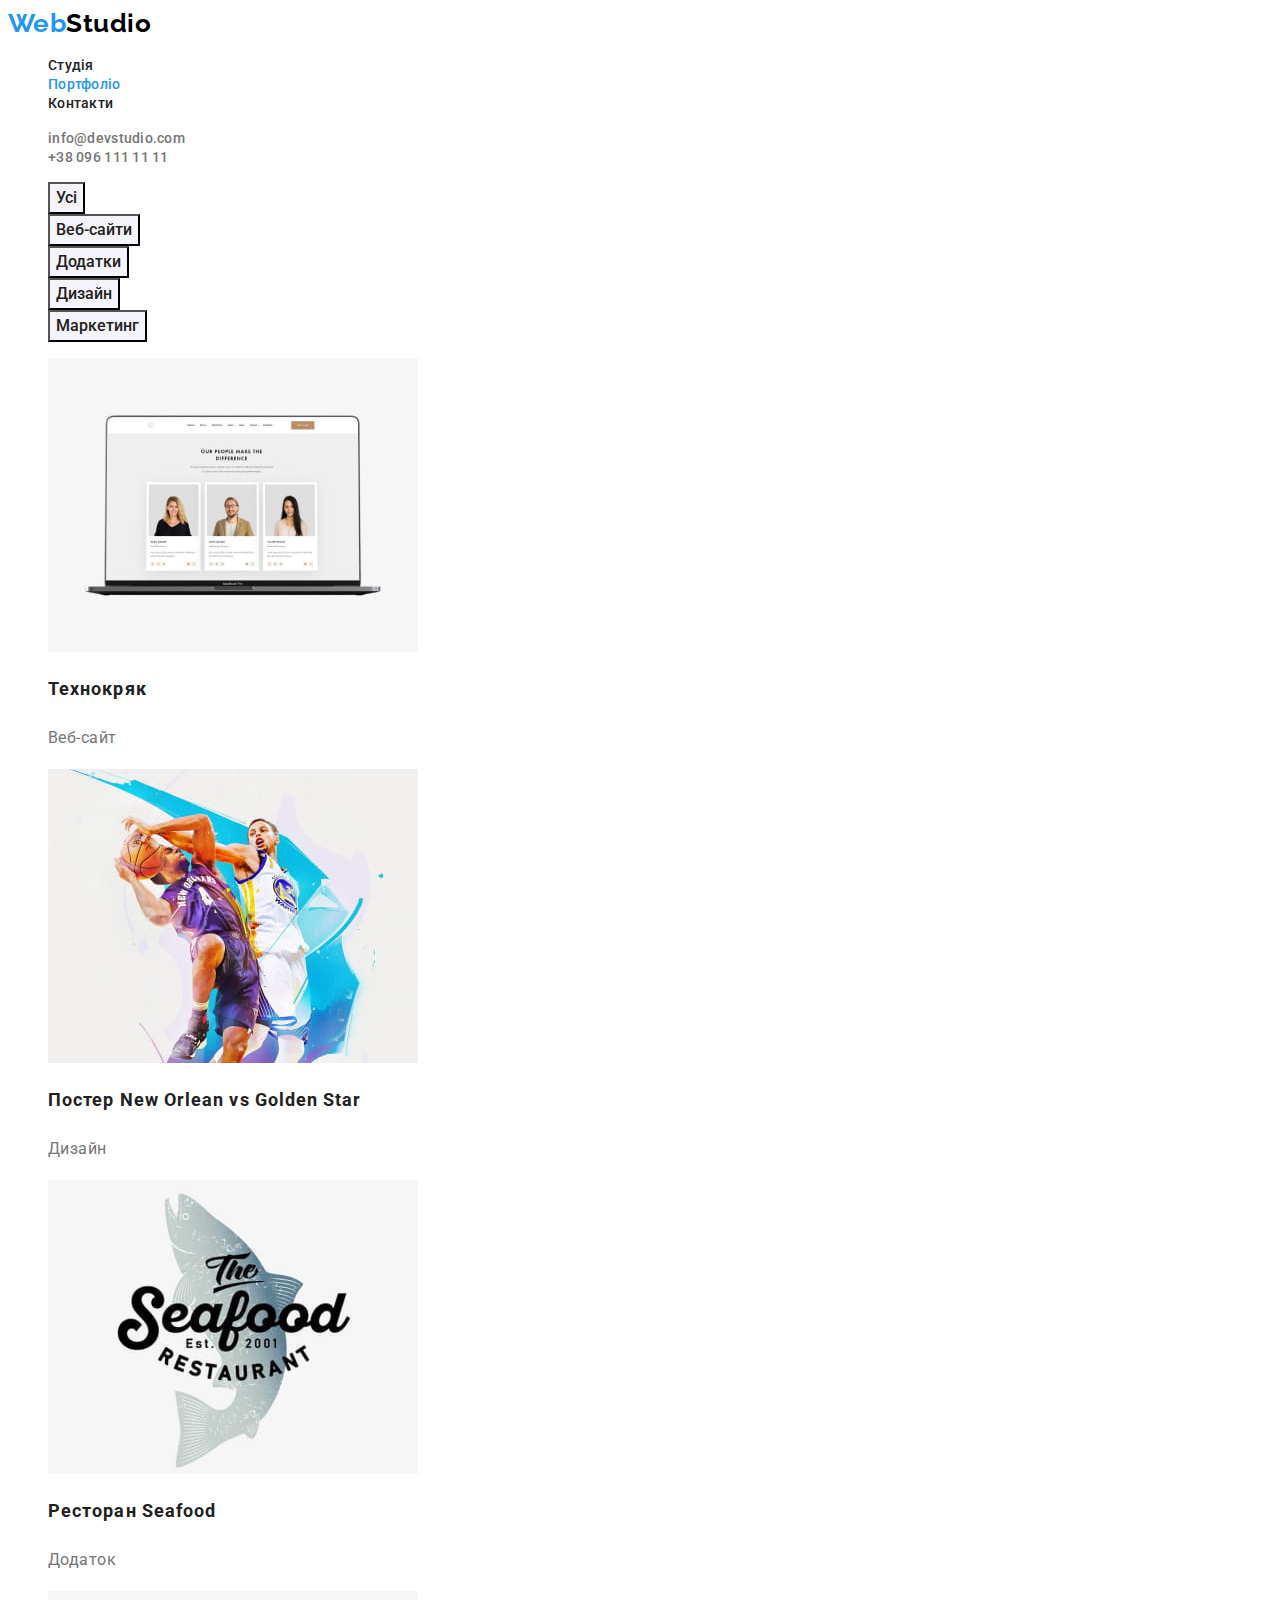
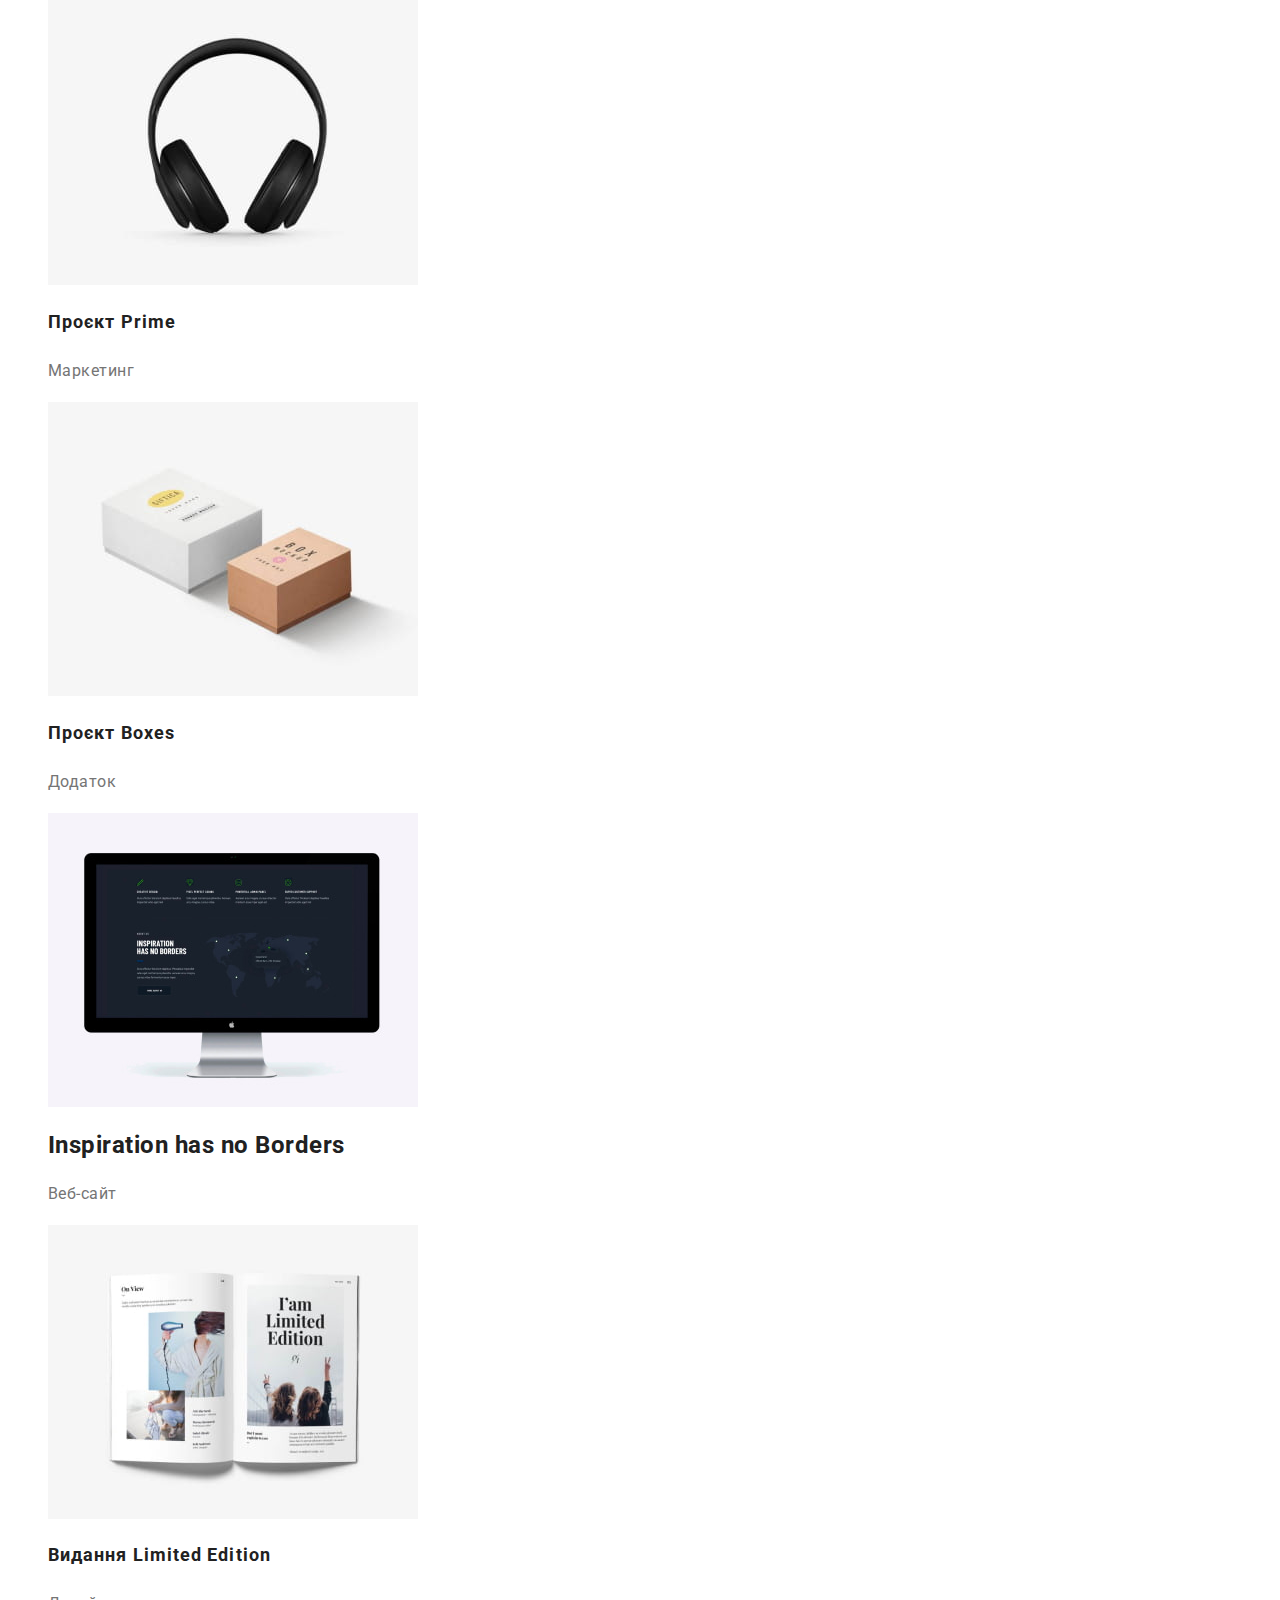
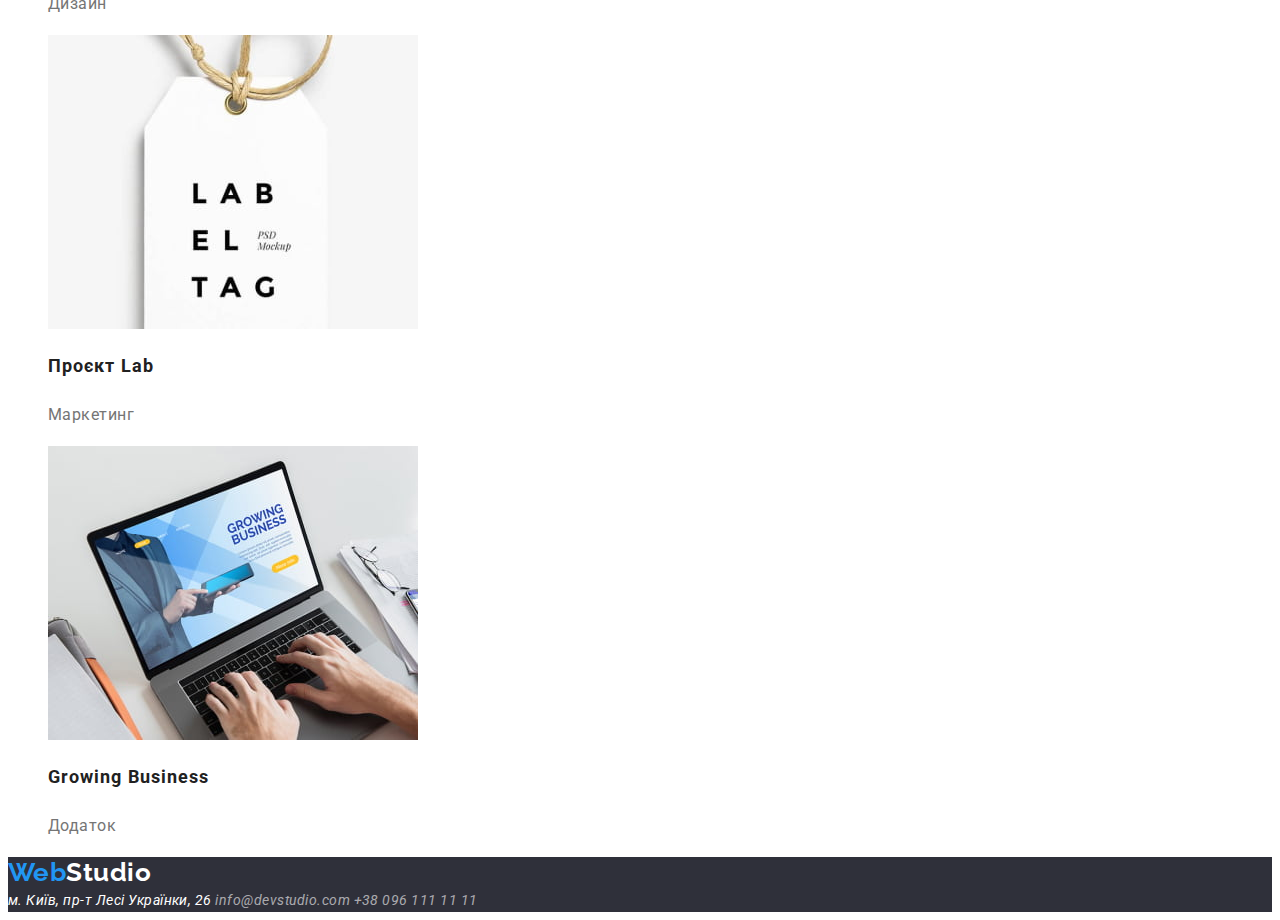
==== portfolio.html @ b5fe2f4d "completes hw2" ====
<!DOCTYPE html>
<html lang="uk">
<head>
    <meta charset="UTF-8">
    <meta http-equiv="X-UA-Compatible" content="IE=edge">
    <meta name="viewport" content="width=device-width, initial-scale=1.0">
    <title>Portfolio | WebStudio</title>
    <link rel="preconnect" href="https://fonts.googleapis.com">
    <link rel="preconnect" href="https://fonts.gstatic.com" crossorigin>
    <link href="https://fonts.googleapis.com/css2?family=Raleway:wght@700&family=Roboto:wght@400;500;700;900&display=swap"
        rel="stylesheet">
    <link rel="stylesheet" href="./css/styles.css">
</head>
<body class="page">
    <header>
        <nav class="site-nav">
            <a href="./index.html" class="logo link"><span class="logo-prefix">Web</span>Studio</a>
            <ul class="list">
                <li><a href="./index.html" class="nav-option link">Студія</a></li>
                <li><a href="./portfolio.html" class="nav-option current link">Портфоліо</a></li>
                <li><a href="" class="nav-option link">Контакти</a></li>
            </ul>
        </nav>
        <ul class="list">
            <li><a href="mailto:info@devstudio.com" class="header-contact link">info@devstudio.com</a></li>
            <li><a href="tel:+380961111111" class="header-contact link">+38 096 111 11 11</a></li>
        </ul>
    </header>
    <main>
        <section>
            <h1 class="hidden">Приклади робіт</h1>
            <ul class="filter list">
                <li>
                    <button type="button" class="filter-option"> Усі</button>
                </li>
                <li>
                    <button type="button" class="filter-option">Веб-сайти</button>
                </li>
                <li>
                    <button type="button" class="filter-option">Додатки</button>
                </li>
                <li>
                    <button type="button" class="filter-option">Дизайн</button>
                </li>
                <li>
                    <button type="button" class="filter-option">Маркетинг</button>
                </li>
            </ul>
            <ul class="projects list">
                <li>
                    <img src="./images/portfolio-page/portfolio-1.jpg" alt="Відкрита лендингова сторінка Технокряк" width="370" height="294">
                    <h2 class="project-name">Технокряк</h2>
                    <p class="project-type">Веб-сайт</p>
                </li>
                <li>
                    <img src="./images/portfolio-page/portfolio-2.jpg" alt="Постер New Orlean vs Golden Star" width="370" height="294">
                    <h2 class="project-name">Постер <span lang="en">New Orlean vs Golden Star</span></h2>
                    <p class="project-type">Дизайн</p>
                </li>
                 <li>
                    <img src="./images/portfolio-page/portfolio-3.jpg" alt="Логотип ресторану Seafood" width="370" height="294">
                    <h2 class="project-name">Ресторан <span lang="en">Seafood</span></h2>
                    <p class="project-type">Додаток</p>
                </li>
                <li>
                    <img src="./images/portfolio-page/portfolio-4.jpg" alt="Навушники" width="370" height="294">
                    <h2 class="project-name">Проєкт <span lang="en">Prime</span></h2>
                    <p class="project-type">Маркетинг</p>
                </li>
                <li>
                    <img src="./images/portfolio-page/portfolio-5.jpg" alt="Мінімалістичне зображення коробок" width="370" height="294">
                    <h2 class="project-name">Проєкт <span lang="en">Boxes</span></h2>
                    <p class="project-type">Додаток</p>
                 </li>
                <li>
                    <img src="./images/portfolio-page/portfolio-6.jpg" alt="Відкрита лендингова сторінка Inspiration has no Borders" width="370" height="294">
                    <h2><span lang="en">Inspiration has no Borders</span></h2>
                    <p class="project-type">Веб-сайт</p>
                </li>
                <li>
                    <img src="./images/portfolio-page/portfolio-7.jpg" alt="Видання Limited Edition" width="370" height="294">
                    <h2 class="project-name">Видання <span lang="en">Limited Edition</span></h2>
                    <p class="project-type">Дизайн</p>
    
                </li>
                <li>
                    <img src="./images/portfolio-page/portfolio-8.jpg" alt="Лейбл з написом Label tag" width="370" height="294">
                    <h2 class="project-name">Проєкт <span lang="en">Lab</span></h2>
                    <p class="project-type">Маркетинг</p>
                </li>
                <li>
                    <img src="./images/portfolio-page/portfolio-9.jpg" alt="Презентація додатку Growing Business" width="370" height="294">
                    <h2 class="project-name"><span lang="en">Growing Business</span></h2>
                    <p class="project-type">Додаток</p>

                </li>
            </ul>
        </section>
    </main>
    <footer class="footer">
        <a href="./index.html" class="logo link"><span class="logo-prefix">Web</span>Studio</a>
        <address class="address">
            <a href="https://goo.gl/maps/KxJQevmXm44vG7T1A" target="_blank" rel="noopener noreferrer nofollow"
                class="address-map link">м. Київ, пр-т Лесі Українки, 26</a>
            <a href="mailto:info@devstudio.com" class="footer-contact link">info@devstudio.com</a>
            <a href="tel:+380961111111" class="footer-contact link">+38 096 111 11 11</a>
        </address>
    </footer>
</body>
</html>
---- css/styles.css ----
:root {
    --primary-text-color: #212121;
    --secondary-text-color: #757575;
    --accent-color: #2196F3;
    --primary-white: #FFFFFF;
    --primary-black: #000000;
    --deep-background-color: #2F303A;
    --light-background-color: #F5F4FA;
    --transparent-white: #FFFFFF99;
}

.page {
    font-family: Roboto, sans-serif;
    letter-spacing: 0.03em;
    
    color: var(--primary-text-color);
}

.hidden  {
     display: none;
 }

.list {
    list-style: none;
}

.link {
    text-decoration: none;
    
    color: inherit;
}

.link:hover,
.link:focus {
color: var(--accent-color)
}

.current {
    color: var(--accent-color)
}

.section-heading{
    font-size: 36px;
    line-height: calc(42 / 36);
    text-align: center;
}
/* logo */

.logo {
    font-family: Raleway, sans-serif;
    font-weight: 700;
    font-size: 26px;
    line-height: calc(31 / 26);
}

.site-nav .logo {
    color: var(--primary-black)
}

.footer .logo {
    color: var(--primary-white)
}

.logo-prefix {
    color: var(--accent-color);
}

/* main-nav, header contacts */

.nav-option,
.header-contact {
    font-weight: 500;
    font-size: 14px;
    line-height: calc(16 / 14);
    letter-spacing: 0.02em;
}

.header-contact {
    color: var(--secondary-text-color)
}

/* hero */

.hero {
    font-weight: 900;
    font-size: 44px;
    line-height: calc(60 / 44);

    text-align: center;
    letter-spacing: 0.06em;
    text-transform: uppercase;

    color: var(--primary-white);
    background-color: var(--deep-background-color);
}

.hero-button {
    font-family: inherit;
    font-weight: 700;
    font-size: 16px;
    line-height: calc(30 / 16);

    align-items: center;
    text-align: center;
    letter-spacing: 0.06em;

    color: var(--primary-white);
    background-color: var(--accent-color);
}

/* advantages */

.advantages-heading {
    font-size: 14px;
    line-height: calc(16 / 14);
    text-transform: uppercase;
}

.advantages-text {
    font-size: 14px;
    line-height: calc(24 / 14);

    color: var(--secondary-text-color);
}

/* team */

.team {
    background-color: var(--light-background-color);
}

.team-card {
    background-color: var(--primary-white);
}

.team-name {
    font-weight: 500;
    font-size: 16px;
    line-height: calc(19 / 16);
}

.team-position {
    font-size: 16px;
    line-height: calc(19 / 16);

    color: var(--secondary-text-color);
}

/* projects */

.filter-option {
    font-family: inherit;
    font-weight: 500;
    font-size: 16px;
    line-height: calc(26 / 16);

    color: var(--primary-text-color);
    background-color: var(--light-background-color);

    cursor: pointer
}

.filter-option:hover,
.filter-option:focus {
    color: var(--primary-white);
    background-color: var(--accent-color);
}

.project-name {
    font-weight: 700;
    font-size: 18px;
    line-height: calc(36 / 18);

    letter-spacing: 0.06em;
}

.project-type {
    font-size: 16px;
    line-height: calc(30 / 16);

    color: var(--secondary-text-color);
}

/* footer */

.footer {
    background-color: var(--deep-background-color);
}

.address {
    font-size: 14px;
    line-height: calc(24 / 14);
}

.address-map {
    color: var(--primary-white);
}

.footer-contact {
    color: var(--transparent-white);
}
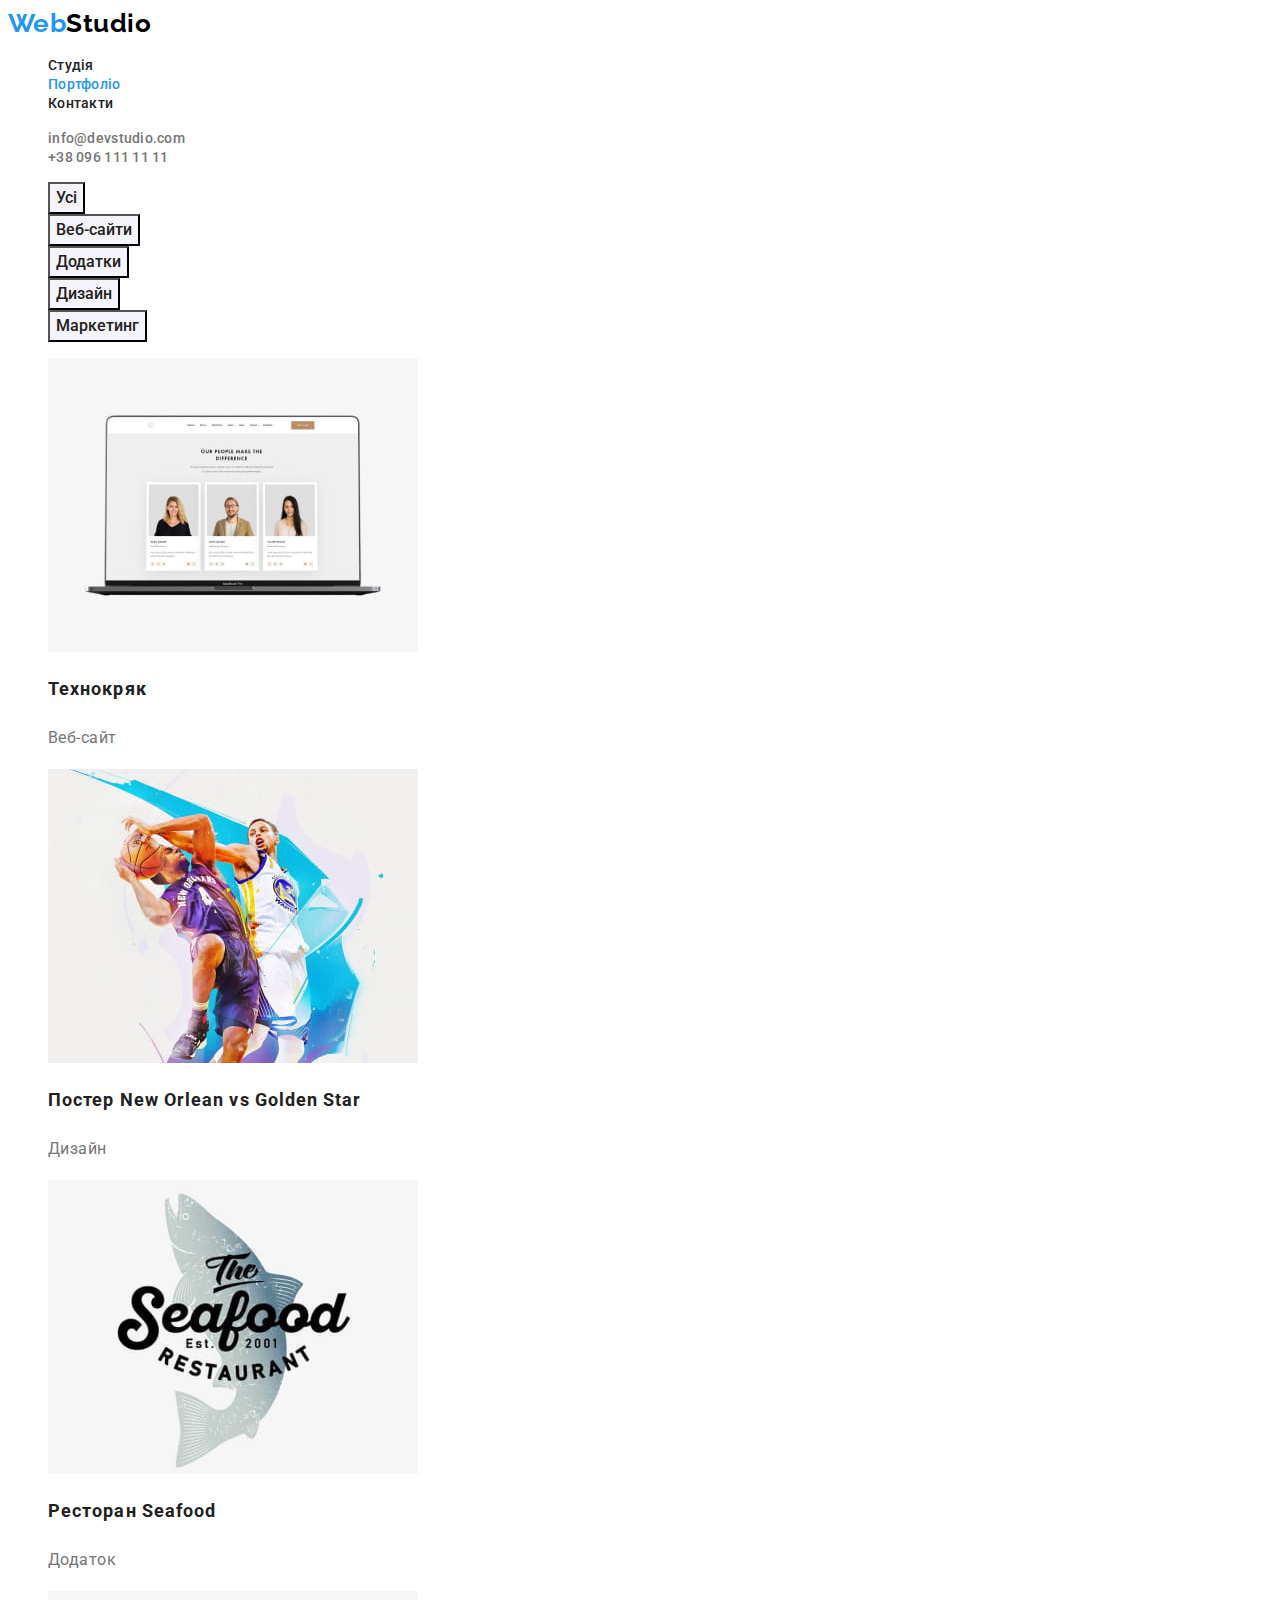
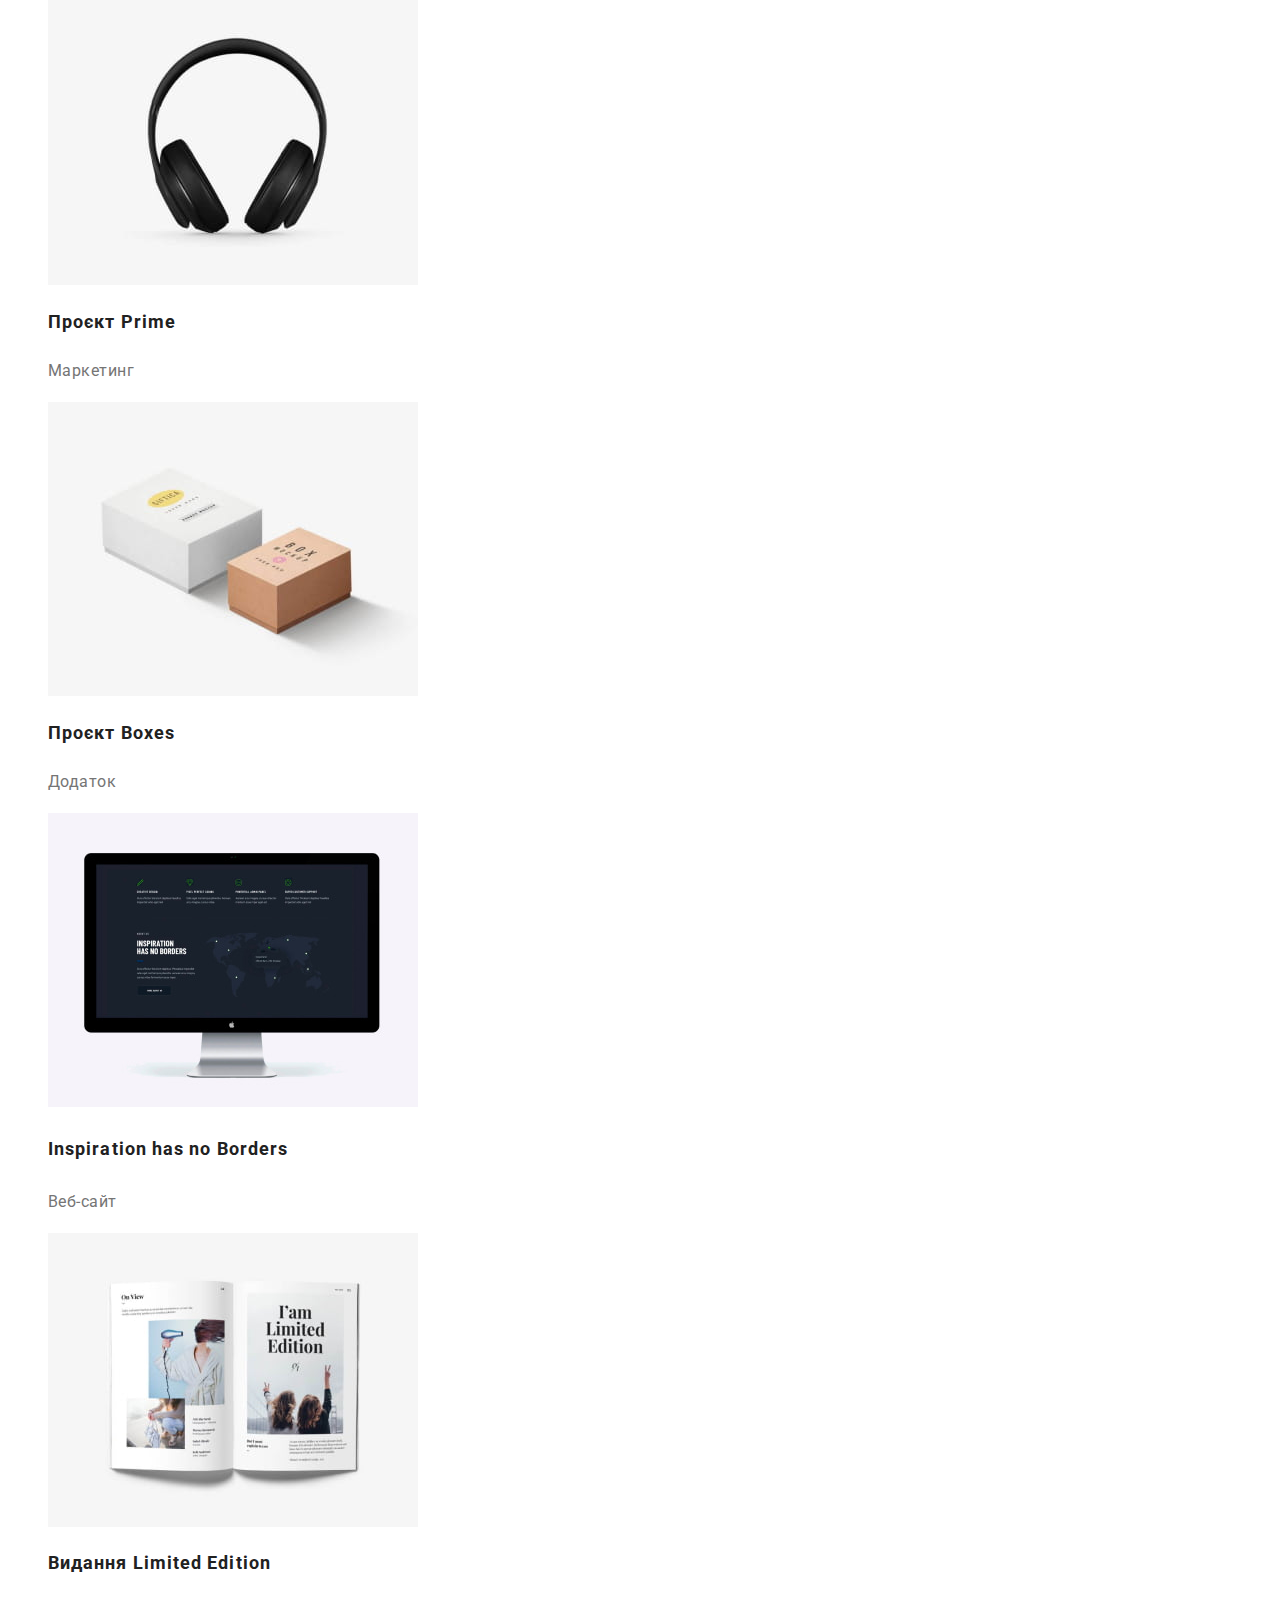
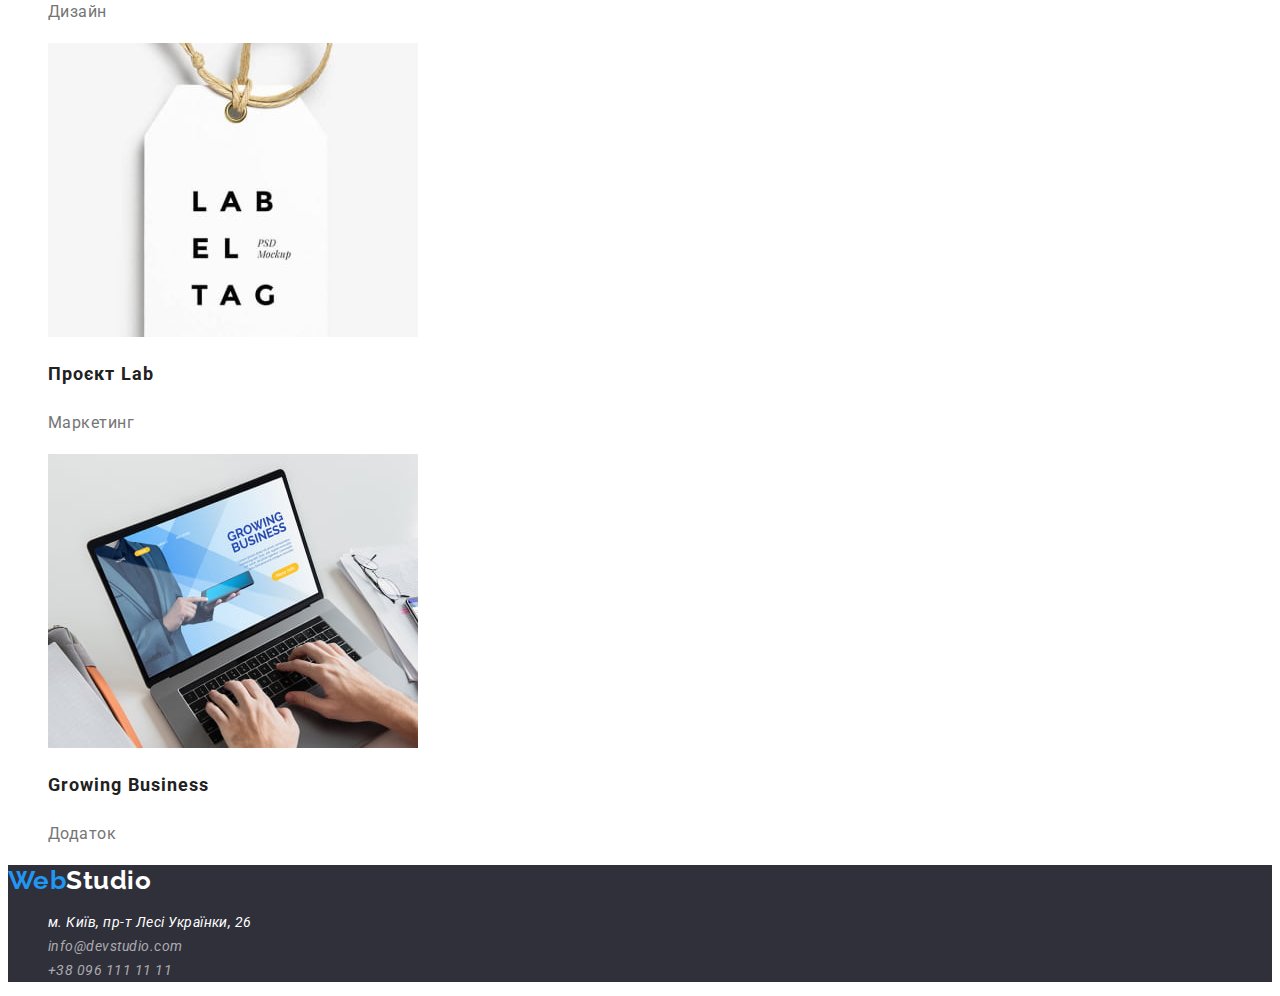
==== commit 042c869d: "fix for hw2" ====
--- a/portfolio.html
+++ b/portfolio.html
@@ -11,7 +11,7 @@
         rel="stylesheet">
     <link rel="stylesheet" href="./css/styles.css">
 </head>
-<body class="page">
+<body>
     <header>
         <nav class="site-nav">
             <a href="./index.html" class="logo link"><span class="logo-prefix">Web</span>Studio</a>
@@ -48,51 +48,69 @@
             </ul>
             <ul class="projects list">
                 <li>
-                    <img src="./images/portfolio-page/portfolio-1.jpg" alt="Відкрита лендингова сторінка Технокряк" width="370" height="294">
-                    <h2 class="project-name">Технокряк</h2>
-                    <p class="project-type">Веб-сайт</p>
+                    <a href="#" class="link">
+                        <img src="./images/portfolio-page/portfolio-1.jpg" alt="Відкрита лендингова сторінка Технокряк" width="370"
+                        height="294">
+                        <h2 class="project-name">Технокряк</h2>
+                        <p class="project-type">Веб-сайт</p>
+                    </a>
                 </li>
                 <li>
-                    <img src="./images/portfolio-page/portfolio-2.jpg" alt="Постер New Orlean vs Golden Star" width="370" height="294">
-                    <h2 class="project-name">Постер <span lang="en">New Orlean vs Golden Star</span></h2>
-                    <p class="project-type">Дизайн</p>
+                    <a href="#" class="link">
+                        <img src="./images/portfolio-page/portfolio-2.jpg" alt="Постер New Orlean vs Golden Star" width="370" height="294">
+                        <h2 class="project-name">Постер <span lang="en">New Orlean vs Golden Star</span></h2>
+                        <p class="project-type">Дизайн</p>
+                    </a>
                 </li>
                  <li>
-                    <img src="./images/portfolio-page/portfolio-3.jpg" alt="Логотип ресторану Seafood" width="370" height="294">
-                    <h2 class="project-name">Ресторан <span lang="en">Seafood</span></h2>
-                    <p class="project-type">Додаток</p>
+                    <a href="#" class="link">
+                        <img src="./images/portfolio-page/portfolio-3.jpg" alt="Логотип ресторану Seafood" width="370" height="294">
+                        <h2 class="project-name">Ресторан <span lang="en">Seafood</span></h2>
+                        <p class="project-type">Додаток</p>
+                    </a>
                 </li>
                 <li>
-                    <img src="./images/portfolio-page/portfolio-4.jpg" alt="Навушники" width="370" height="294">
-                    <h2 class="project-name">Проєкт <span lang="en">Prime</span></h2>
-                    <p class="project-type">Маркетинг</p>
+                    <a href="#" class="link">
+                        <img src="./images/portfolio-page/portfolio-4.jpg" alt="Навушники" width="370" height="294">
+                        <h2 class="project-name">Проєкт <span lang="en">Prime</span></h2>
+                        <p class="project-type">Маркетинг</p>
+                    </a>
                 </li>
                 <li>
-                    <img src="./images/portfolio-page/portfolio-5.jpg" alt="Мінімалістичне зображення коробок" width="370" height="294">
-                    <h2 class="project-name">Проєкт <span lang="en">Boxes</span></h2>
-                    <p class="project-type">Додаток</p>
+                    <a href="#" class="link">
+                        <img src="./images/portfolio-page/portfolio-5.jpg" alt="Мінімалістичне зображення коробок" width="370" height="294">
+                        <h2 class="project-name">Проєкт <span lang="en">Boxes</span></h2>
+                        <p class="project-type">Додаток</p>
+                    </a>
                  </li>
                 <li>
-                    <img src="./images/portfolio-page/portfolio-6.jpg" alt="Відкрита лендингова сторінка Inspiration has no Borders" width="370" height="294">
-                    <h2><span lang="en">Inspiration has no Borders</span></h2>
-                    <p class="project-type">Веб-сайт</p>
+                    <a href="#" class="link">
+                        <img src="./images/portfolio-page/portfolio-6.jpg" alt="Відкрита лендингова сторінка Inspiration has no Borders"
+                        width="370" height="294">
+                        <h2><span lang="en" class="project-name">Inspiration has no Borders</span></h2>
+                        <p class="project-type">Веб-сайт</p>
+                    </a>
                 </li>
                 <li>
-                    <img src="./images/portfolio-page/portfolio-7.jpg" alt="Видання Limited Edition" width="370" height="294">
-                    <h2 class="project-name">Видання <span lang="en">Limited Edition</span></h2>
-                    <p class="project-type">Дизайн</p>
-    
+                    <a href="#" class="link">
+                        <img src="./images/portfolio-page/portfolio-7.jpg" alt="Видання Limited Edition" width="370" height="294">
+                        <h2 class="project-name">Видання <span lang="en">Limited Edition</span></h2>
+                        <p class="project-type">Дизайн</p>
+                    </a>
                 </li>
                 <li>
-                    <img src="./images/portfolio-page/portfolio-8.jpg" alt="Лейбл з написом Label tag" width="370" height="294">
-                    <h2 class="project-name">Проєкт <span lang="en">Lab</span></h2>
-                    <p class="project-type">Маркетинг</p>
+                    <a href="#" class="link">
+                        <img src="./images/portfolio-page/portfolio-8.jpg" alt="Лейбл з написом Label tag" width="370" height="294">
+                        <h2 class="project-name">Проєкт <span lang="en">Lab</span></h2>
+                        <p class="project-type">Маркетинг</p>
+                    </a>
                 </li>
                 <li>
-                    <img src="./images/portfolio-page/portfolio-9.jpg" alt="Презентація додатку Growing Business" width="370" height="294">
-                    <h2 class="project-name"><span lang="en">Growing Business</span></h2>
-                    <p class="project-type">Додаток</p>
-
+                    <a href="#" class="link">
+                        <img src="./images/portfolio-page/portfolio-9.jpg" alt="Презентація додатку Growing Business" width="370" height="294">
+                        <h2 class="project-name"><span lang="en">Growing Business</span></h2>
+                        <p class="project-type">Додаток</p>
+                    </a>
                 </li>
             </ul>
         </section>
@@ -100,10 +118,12 @@
     <footer class="footer">
         <a href="./index.html" class="logo link"><span class="logo-prefix">Web</span>Studio</a>
         <address class="address">
-            <a href="https://goo.gl/maps/KxJQevmXm44vG7T1A" target="_blank" rel="noopener noreferrer nofollow"
-                class="address-map link">м. Київ, пр-т Лесі Українки, 26</a>
-            <a href="mailto:info@devstudio.com" class="footer-contact link">info@devstudio.com</a>
-            <a href="tel:+380961111111" class="footer-contact link">+38 096 111 11 11</a>
+            <ul class="list">
+                <li><a href="https://goo.gl/maps/KxJQevmXm44vG7T1A" target="_blank" rel="noopener noreferrer nofollow"
+                class="address-map link">м. Київ, пр-т Лесі Українки, 26</a></li>
+                <li><a href="mailto:info@devstudio.com" class="footer-contact link">info@devstudio.com</a></li>
+                <li><a href="tel:+380961111111" class="footer-contact link">+38 096 111 11 11</a></li>
+            </ul>
         </address>
     </footer>
 </body>
--- a/css/styles.css
+++ b/css/styles.css
@@ -9,16 +9,20 @@
     --transparent-white: #FFFFFF99;
 }
 
-.page {
+body {
     font-family: Roboto, sans-serif;
     letter-spacing: 0.03em;
     
     color: var(--primary-text-color);
 }
 
+button {
+    cursor: pointer;
+}
+
 .hidden  {
-     display: none;
- }
+    display: none;
+}
 
 .list {
     list-style: none;
@@ -82,16 +86,19 @@
 /* hero */
 
 .hero {
+    text-align: center;
+    background-color: var(--deep-background-color);
+}
+
+.hero-heading {
     font-weight: 900;
     font-size: 44px;
     line-height: calc(60 / 44);
 
-    text-align: center;
     letter-spacing: 0.06em;
     text-transform: uppercase;
 
     color: var(--primary-white);
-    background-color: var(--deep-background-color);
 }
 
 .hero-button {
@@ -156,8 +163,6 @@
 
     color: var(--primary-text-color);
     background-color: var(--light-background-color);
-
-    cursor: pointer
 }
 
 .filter-option:hover,
@@ -197,5 +202,7 @@
 }
 
 .footer-contact {
+    list-style: none;
+
     color: var(--transparent-white);
 }